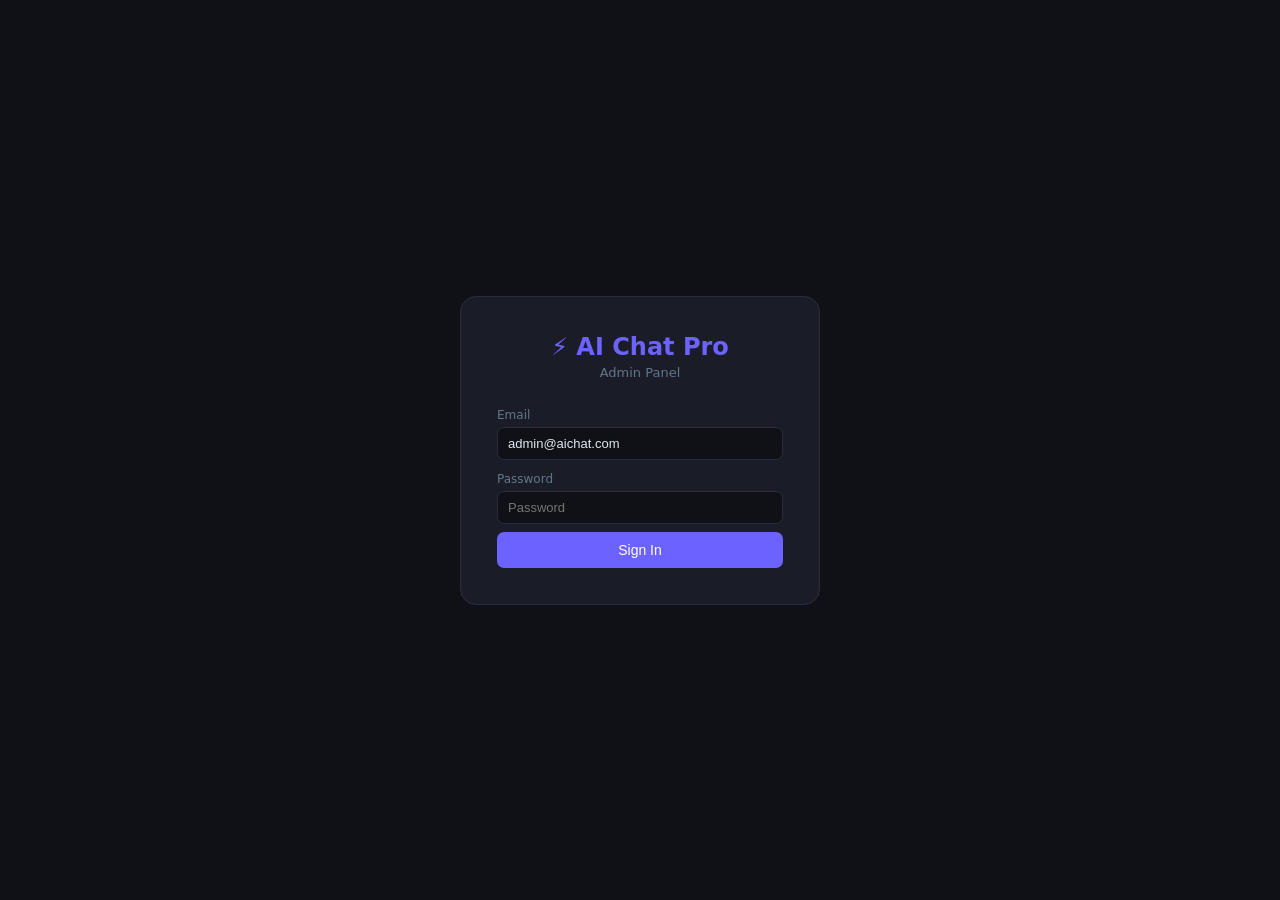
==== admin.html @ b0cb8e97 "Add files via upload" ====
<!DOCTYPE html>
<html lang="en">
<head>
<meta charset="UTF-8">
<meta name="viewport" content="width=device-width, initial-scale=1.0">
<title>Admin Panel — AI Chat Pro</title>
<style>
  *{margin:0;padding:0;box-sizing:border-box}
  :root{
    --bg:#0f1117;--surface:#1a1d27;--border:#2a2d3e;--accent:#6c63ff;
    --accent2:#00d4aa;--text:#e2e8f0;--muted:#64748b;--danger:#ef4444;
    --success:#22c55e;--warn:#f59e0b;
  }
  body{background:var(--bg);color:var(--text);font-family:'Segoe UI',system-ui,sans-serif;min-height:100vh;display:flex}
  /* Sidebar */
  .sidebar{width:220px;background:var(--surface);border-right:1px solid var(--border);display:flex;flex-direction:column;flex-shrink:0;position:fixed;height:100vh;z-index:10}
  .logo{padding:20px 16px;font-size:18px;font-weight:700;color:var(--accent);border-bottom:1px solid var(--border);display:flex;align-items:center;gap:8px}
  .logo span{font-size:22px}
  .nav{flex:1;padding:12px 8px;overflow-y:auto}
  .nav-item{display:flex;align-items:center;gap:10px;padding:10px 12px;border-radius:8px;cursor:pointer;color:var(--muted);transition:.15s;font-size:14px;margin-bottom:2px}
  .nav-item:hover{background:rgba(108,99,255,.12);color:var(--text)}
  .nav-item.active{background:rgba(108,99,255,.2);color:var(--accent)}
  .nav-icon{font-size:18px;width:22px;text-align:center}
  .sidebar-foot{padding:12px 8px;border-top:1px solid var(--border)}
  .admin-badge{display:flex;align-items:center;gap:8px;padding:8px 12px;font-size:13px;color:var(--muted)}
  .dot{width:8px;height:8px;background:var(--success);border-radius:50%}
  /* Main */
  .main{margin-left:220px;flex:1;padding:28px;overflow-y:auto;min-height:100vh}
  .page{display:none}
  .page.active{display:block}
  h1{font-size:22px;font-weight:700;margin-bottom:4px}
  .subtitle{color:var(--muted);font-size:14px;margin-bottom:24px}
  /* Stats cards */
  .stats-grid{display:grid;grid-template-columns:repeat(4,1fr);gap:16px;margin-bottom:28px}
  .stat-card{background:var(--surface);border:1px solid var(--border);border-radius:12px;padding:20px}
  .stat-label{font-size:12px;color:var(--muted);text-transform:uppercase;letter-spacing:.05em;margin-bottom:8px}
  .stat-value{font-size:28px;font-weight:700}
  .stat-sub{font-size:12px;color:var(--muted);margin-top:4px}
  .stat-card.blue .stat-value{color:#60a5fa}
  .stat-card.green .stat-value{color:var(--success)}
  .stat-card.purple .stat-value{color:var(--accent)}
  .stat-card.orange .stat-value{color:var(--warn)}
  /* Table */
  .card{background:var(--surface);border:1px solid var(--border);border-radius:12px;overflow:hidden;margin-bottom:20px}
  .card-header{padding:16px 20px;border-bottom:1px solid var(--border);display:flex;justify-content:space-between;align-items:center}
  .card-title{font-size:15px;font-weight:600}
  table{width:100%;border-collapse:collapse}
  th{padding:10px 16px;text-align:left;font-size:12px;color:var(--muted);text-transform:uppercase;letter-spacing:.05em;border-bottom:1px solid var(--border);background:rgba(255,255,255,.02)}
  td{padding:12px 16px;font-size:13px;border-bottom:1px solid rgba(255,255,255,.04)}
  tr:last-child td{border-bottom:none}
  tr:hover td{background:rgba(255,255,255,.02)}
  /* Badges */
  .badge{display:inline-block;padding:2px 8px;border-radius:20px;font-size:11px;font-weight:600}
  .badge-basic{background:rgba(100,116,139,.2);color:#94a3b8}
  .badge-pro{background:rgba(96,165,250,.15);color:#60a5fa}
  .badge-enterprise{background:rgba(108,99,255,.2);color:#a78bfa}
  .badge-active{background:rgba(34,197,94,.15);color:var(--success)}
  .badge-suspended{background:rgba(239,68,68,.15);color:var(--danger)}
  .badge-admin{background:rgba(245,158,11,.15);color:var(--warn)}
  /* Buttons */
  .btn{padding:7px 14px;border-radius:7px;border:none;cursor:pointer;font-size:13px;font-weight:500;transition:.15s}
  .btn-primary{background:var(--accent);color:#fff}
  .btn-primary:hover{background:#5a52d5}
  .btn-danger{background:rgba(239,68,68,.15);color:var(--danger);border:1px solid rgba(239,68,68,.3)}
  .btn-danger:hover{background:rgba(239,68,68,.25)}
  .btn-sm{padding:4px 10px;font-size:12px}
  .btn-ghost{background:rgba(255,255,255,.06);color:var(--text);border:1px solid var(--border)}
  .btn-ghost:hover{background:rgba(255,255,255,.1)}
  /* Token bar */
  .token-bar{width:100px;height:6px;background:var(--border);border-radius:3px;overflow:hidden;display:inline-block;vertical-align:middle}
  .token-fill{height:100%;border-radius:3px;background:var(--accent)}
  /* Modal */
  .modal-overlay{position:fixed;inset:0;background:rgba(0,0,0,.6);z-index:100;display:none;align-items:center;justify-content:center}
  .modal-overlay.open{display:flex}
  .modal{background:var(--surface);border:1px solid var(--border);border-radius:14px;width:460px;max-width:95vw;padding:24px}
  .modal h2{font-size:17px;font-weight:700;margin-bottom:20px}
  .form-grid{display:grid;grid-template-columns:1fr 1fr;gap:12px}
  .form-grid.full{grid-template-columns:1fr}
  label{display:block;font-size:12px;color:var(--muted);margin-bottom:5px}
  input,select,textarea{width:100%;background:var(--bg);border:1px solid var(--border);color:var(--text);padding:8px 10px;border-radius:7px;font-size:13px;outline:none}
  input:focus,select:focus,textarea:focus{border-color:var(--accent)}
  textarea{resize:vertical;min-height:80px}
  .modal-foot{display:flex;justify-content:flex-end;gap:8px;margin-top:20px}
  /* Search */
  .search-bar{display:flex;gap:8px;margin-bottom:16px}
  .search-bar input{flex:1}
  /* Settings */
  .settings-grid{display:grid;gap:16px}
  .setting-row{background:var(--surface);border:1px solid var(--border);border-radius:10px;padding:16px 20px;display:flex;align-items:center;justify-content:space-between;gap:16px}
  .setting-info .label{font-size:14px;font-weight:500}
  .setting-info .desc{font-size:12px;color:var(--muted);margin-top:2px}
  .setting-row input,.setting-row select{width:200px}
  /* Chart */
  .chart-bars{display:flex;align-items:flex-end;gap:4px;height:80px;padding:0 4px}
  .bar-wrap{flex:1;display:flex;flex-direction:column;align-items:center;gap:4px}
  .bar{width:100%;background:var(--accent);border-radius:3px 3px 0 0;opacity:.8;transition:.3s;min-height:2px}
  .bar-label{font-size:9px;color:var(--muted)}
  /* Loading */
  .spinner{width:18px;height:18px;border:2px solid var(--border);border-top-color:var(--accent);border-radius:50%;animation:spin .6s linear infinite;display:inline-block}
  @keyframes spin{to{transform:rotate(360deg)}}
  .loading-row td{text-align:center;padding:32px;color:var(--muted)}
  /* Toast */
  #toast{position:fixed;bottom:20px;right:20px;padding:12px 20px;border-radius:8px;font-size:13px;z-index:200;transform:translateY(60px);opacity:0;transition:.3s;pointer-events:none}
  #toast.show{transform:translateY(0);opacity:1}
  #toast.success{background:#166534;border:1px solid var(--success);color:#86efac}
  #toast.error{background:#7f1d1d;border:1px solid var(--danger);color:#fca5a5}
  /* Login */
  .login-wrap{display:flex;align-items:center;justify-content:center;min-height:100vh;width:100%}
  .login-box{background:var(--surface);border:1px solid var(--border);border-radius:16px;padding:36px;width:360px}
  .login-logo{font-size:24px;font-weight:800;color:var(--accent);text-align:center;margin-bottom:4px}
  .login-sub{text-align:center;color:var(--muted);font-size:13px;margin-bottom:28px}
  .login-box .btn-primary{width:100%;padding:10px;font-size:14px;margin-top:8px}
  .err-msg{color:var(--danger);font-size:13px;text-align:center;margin-top:10px;display:none}
  .plan-pills{display:flex;gap:6px}
  .plan-pill{padding:3px 10px;border-radius:20px;border:1px solid var(--border);font-size:11px;cursor:pointer;color:var(--muted)}
  .plan-pill.active{border-color:var(--accent);color:var(--accent);background:rgba(108,99,255,.1)}
</style>
</head>
<body>

<!-- LOGIN -->
<div id="loginPage" class="login-wrap">
  <div class="login-box">
    <div class="login-logo">⚡ AI Chat Pro</div>
    <div class="login-sub">Admin Panel</div>
    <div>
      <label>Email</label>
      <input id="loginEmail" type="email" value="admin@aichat.com" placeholder="admin@aichat.com">
    </div>
    <div style="margin-top:12px">
      <label>Password</label>
      <input id="loginPass" type="password" placeholder="Password">
    </div>
    <button class="btn btn-primary" onclick="doLogin()">Sign In</button>
    <div id="loginErr" class="err-msg"></div>
  </div>
</div>

<!-- ADMIN SHELL (hidden until login) -->
<div id="adminShell" style="display:none;width:100%">
  <div class="sidebar">
    <div class="logo"><span>⚡</span> AI Chat Pro</div>
    <div class="nav">
      <div class="nav-item active" onclick="goto('dash')"><span class="nav-icon">📊</span> Dashboard</div>
      <div class="nav-item" onclick="goto('users')"><span class="nav-icon">👥</span> Users</div>
      <div class="nav-item" onclick="goto('usage')"><span class="nav-icon">📈</span> Usage</div>
      <div class="nav-item" onclick="goto('settings')"><span class="nav-icon">⚙️</span> Settings</div>
    </div>
    <div class="sidebar-foot">
      <div class="admin-badge"><div class="dot"></div> <span id="adminName">Admin</span></div>
      <div class="nav-item" onclick="logout()" style="margin-top:4px"><span class="nav-icon">🚪</span> Logout</div>
    </div>
  </div>

  <div class="main">

    <!-- DASHBOARD -->
    <div id="dashPage" class="page active">
      <h1>Dashboard</h1>
      <div class="subtitle">System overview</div>
      <div class="stats-grid">
        <div class="stat-card blue"><div class="stat-label">Total Users</div><div class="stat-value" id="statUsers">—</div><div class="stat-sub">Registered accounts</div></div>
        <div class="stat-card green"><div class="stat-label">Total Requests</div><div class="stat-value" id="statReqs">—</div><div class="stat-sub">All time</div></div>
        <div class="stat-card purple"><div class="stat-label">Tokens Used</div><div class="stat-value" id="statTokens">—</div><div class="stat-sub">All time total</div></div>
        <div class="stat-card orange"><div class="stat-label">Today</div><div class="stat-value" id="statToday">—</div><div class="stat-sub">Requests today</div></div>
      </div>
      <div style="display:grid;grid-template-columns:2fr 1fr;gap:16px">
        <div class="card">
          <div class="card-header"><div class="card-title">Daily Requests (14 days)</div></div>
          <div style="padding:16px 20px 8px">
            <div id="chartBars" class="chart-bars"></div>
          </div>
        </div>
        <div class="card">
          <div class="card-header"><div class="card-title">Plans</div></div>
          <div style="padding:16px 20px" id="plansBreakdown"></div>
        </div>
      </div>
    </div>

    <!-- USERS -->
    <div id="usersPage" class="page">
      <h1>Users</h1>
      <div class="subtitle">Manage all registered users</div>
      <div class="search-bar">
        <input id="userSearch" placeholder="Search by name or email…" oninput="filterUsers()">
        <button class="btn btn-primary" onclick="openAddUser()">+ Add User</button>
      </div>
      <div class="card">
        <table>
          <thead><tr><th>Name</th><th>Email</th><th>Plan</th><th>Tokens</th><th>Status</th><th>Joined</th><th>Actions</th></tr></thead>
          <tbody id="usersTable"><tr class="loading-row"><td colspan="7"><div class="spinner"></div></td></tr></tbody>
        </table>
      </div>
    </div>

    <!-- USAGE -->
    <div id="usagePage" class="page">
      <h1>Usage Analytics</h1>
      <div class="subtitle">Token consumption & activity</div>
      <div class="stats-grid" style="grid-template-columns:repeat(3,1fr)">
        <div class="stat-card blue"><div class="stat-label">7-Day Requests</div><div class="stat-value" id="u7Reqs">—</div></div>
        <div class="stat-card purple"><div class="stat-label">7-Day Tokens</div><div class="stat-value" id="u7Tokens">—</div></div>
        <div class="stat-card green"><div class="stat-label">Active Users (7d)</div><div class="stat-value" id="u7Users">—</div></div>
      </div>
      <div class="card">
        <div class="card-header"><div class="card-title">Top Users by Token Usage</div></div>
        <table>
          <thead><tr><th>Name</th><th>Email</th><th>Plan</th><th>Tokens Used (7d)</th><th>Requests</th></tr></thead>
          <tbody id="topUsersTable"><tr class="loading-row"><td colspan="5"><div class="spinner"></div></td></tr></tbody>
        </table>
      </div>
    </div>

    <!-- SETTINGS -->
    <div id="settingsPage" class="page">
      <h1>Settings</h1>
      <div class="subtitle">Configure AI & platform settings</div>
      <div id="settingsForm" class="settings-grid"></div>
      <div style="margin-top:20px;display:flex;justify-content:flex-end">
        <button class="btn btn-primary" onclick="saveSettings()">Save Settings</button>
      </div>
    </div>

  </div>
</div>

<!-- USER MODAL -->
<div class="modal-overlay" id="userModal">
  <div class="modal">
    <h2 id="modalTitle">Add User</h2>
    <div class="form-grid">
      <div><label>Name</label><input id="uName" placeholder="Full name"></div>
      <div><label>Email</label><input id="uEmail" type="email" placeholder="email@example.com"></div>
      <div><label>Password</label><input id="uPass" type="password" placeholder="Leave blank to keep"></div>
      <div><label>Plan</label>
        <select id="uPlan">
          <option value="basic">Basic (5M tokens)</option>
          <option value="pro">Pro (20M tokens)</option>
          <option value="enterprise">Enterprise (100M tokens)</option>
        </select>
      </div>
      <div><label>Tokens (custom)</label><input id="uTokens" type="number" placeholder="Leave blank = plan default"></div>
      <div><label>Status</label>
        <select id="uStatus">
          <option value="active">Active</option>
          <option value="suspended">Suspended</option>
        </select>
      </div>
    </div>
    <div class="modal-foot">
      <button class="btn btn-ghost" onclick="closeModal()">Cancel</button>
      <button class="btn btn-primary" onclick="saveUser()">Save</button>
    </div>
  </div>
</div>

<div id="toast"></div>

<script>
// ── Config ──────────────────────────────────────────────────
// Change this to your deployed worker URL
const API = localStorage.getItem('workerUrl') || 'https://aichat-worker.YOUR_SUBDOMAIN.workers.dev';
let TOKEN = localStorage.getItem('adminToken') || '';
let allUsers = [];
let editingId = null;
let settingsData = {};

// ── Init ────────────────────────────────────────────────────
(async () => {
  if (TOKEN) {
    try {
      const r = await apiFetch('/api/auth/me');
      if (r.role !== 'admin') throw new Error('not admin');
      document.getElementById('adminName').textContent = r.name;
      showAdmin();
      loadDash();
    } catch { TOKEN = ''; localStorage.removeItem('adminToken'); }
  }
})();

function showAdmin() {
  document.getElementById('loginPage').style.display = 'none';
  document.getElementById('adminShell').style.display = 'flex';
}

// ── API helper ───────────────────────────────────────────────
async function apiFetch(path, opts = {}) {
  const url = API + path;
  const headers = { 'Content-Type': 'application/json' };
  if (TOKEN) headers['Authorization'] = 'Bearer ' + TOKEN;
  const r = await fetch(url, { ...opts, headers: { ...headers, ...(opts.headers || {}) } });
  const data = await r.json();
  if (!r.ok) throw new Error(data.error || 'Error');
  return data;
}

// ── Login ────────────────────────────────────────────────────
async function doLogin() {
  const email = document.getElementById('loginEmail').value;
  const pass = document.getElementById('loginPass').value;
  const errEl = document.getElementById('loginErr');
  errEl.style.display = 'none';
  try {
    // Check if worker URL needs to be set
    const workerUrl = prompt('Enter your Worker URL (e.g. https://aichat-worker.xyz.workers.dev):', API);
    if (workerUrl) { localStorage.setItem('workerUrl', workerUrl); location.reload(); return; }
    const d = await apiFetch('/api/auth/login', { method: 'POST', body: JSON.stringify({ email, password: pass }) });
    if (d.user.role !== 'admin') { errEl.textContent = 'Not an admin account'; errEl.style.display = 'block'; return; }
    TOKEN = d.token;
    localStorage.setItem('adminToken', TOKEN);
    document.getElementById('adminName').textContent = d.user.name;
    showAdmin();
    loadDash();
  } catch (e) { errEl.textContent = e.message; errEl.style.display = 'block'; }
}

function logout() {
  TOKEN = ''; localStorage.removeItem('adminToken');
  document.getElementById('adminShell').style.display = 'none';
  document.getElementById('loginPage').style.display = 'flex';
}

// ── Navigation ───────────────────────────────────────────────
function goto(page) {
  document.querySelectorAll('.page').forEach(p => p.classList.remove('active'));
  document.querySelectorAll('.nav-item').forEach(n => n.classList.remove('active'));
  document.getElementById(page + 'Page').classList.add('active');
  event.currentTarget.classList.add('active');
  if (page === 'dash') loadDash();
  if (page === 'users') loadUsers();
  if (page === 'usage') loadUsage();
  if (page === 'settings') loadSettings();
}

// ── Dashboard ────────────────────────────────────────────────
async function loadDash() {
  try {
    const s = await apiFetch('/api/admin/stats');
    document.getElementById('statUsers').textContent = fmt(s.totalUsers);
    document.getElementById('statReqs').textContent = fmt(s.totalRequests);
    document.getElementById('statTokens').textContent = fmtM(s.totalTokens);
    document.getElementById('statToday').textContent = fmt(s.todayRequests);

    // Chart
    const bars = document.getElementById('chartBars');
    const daily = s.daily || [];
    const max = Math.max(...daily.map(d => d.requests), 1);
    bars.innerHTML = daily.slice(-14).map(d => {
      const h = Math.max(4, Math.round((d.requests / max) * 76));
      const label = d.date.slice(5);
      return `<div class="bar-wrap"><div class="bar" style="height:${h}px" title="${d.requests} req"></div><div class="bar-label">${label}</div></div>`;
    }).join('');

    // Plans
    const pb = document.getElementById('plansBreakdown');
    pb.innerHTML = (s.plans || []).map(p => `
      <div style="display:flex;justify-content:space-between;align-items:center;padding:8px 0;border-bottom:1px solid var(--border)">
        <span class="badge badge-${p.plan}">${p.plan}</span>
        <span style="font-weight:600">${p.count} users</span>
      </div>`).join('');
  } catch (e) { toast('Failed to load stats: ' + e.message, 'error'); }
}

// ── Users ────────────────────────────────────────────────────
async function loadUsers() {
  document.getElementById('usersTable').innerHTML = '<tr class="loading-row"><td colspan="7"><div class="spinner"></div></td></tr>';
  try {
    allUsers = await apiFetch('/api/admin/users');
    renderUsers(allUsers);
  } catch (e) { toast('Failed to load users', 'error'); }
}

function renderUsers(users) {
  const tb = document.getElementById('usersTable');
  if (!users.length) { tb.innerHTML = '<tr class="loading-row"><td colspan="7">No users found</td></tr>'; return; }
  tb.innerHTML = users.map(u => {
    const pct = u.max_tokens > 0 ? Math.round((u.tokens / u.max_tokens) * 100) : 0;
    return `<tr>
      <td><strong>${esc(u.name)}</strong></td>
      <td style="color:var(--muted)">${esc(u.email)}</td>
      <td><span class="badge badge-${u.plan}">${u.plan}</span></td>
      <td>
        <div class="token-bar"><div class="token-fill" style="width:${pct}%"></div></div>
        <span style="margin-left:6px;color:var(--muted);font-size:11px">${fmtM(u.tokens)}</span>
      </td>
      <td>
        <span class="badge badge-${u.status}">${u.status}</span>
        ${u.role === 'admin' ? '<span class="badge badge-admin" style="margin-left:4px">admin</span>' : ''}
      </td>
      <td style="color:var(--muted)">${u.created_at ? u.created_at.slice(0,10) : '—'}</td>
      <td>
        <button class="btn btn-sm btn-ghost" onclick='openEditUser(${JSON.stringify(u)})'>Edit</button>
        <button class="btn btn-sm btn-danger" style="margin-left:4px" onclick="deleteUser('${u.id}','${esc(u.name)}')">Del</button>
      </td>
    </tr>`;
  }).join('');
}

function filterUsers() {
  const q = document.getElementById('userSearch').value.toLowerCase();
  renderUsers(allUsers.filter(u => u.name.toLowerCase().includes(q) || u.email.toLowerCase().includes(q)));
}

function openAddUser() {
  editingId = null;
  document.getElementById('modalTitle').textContent = 'Add User';
  ['uName','uEmail','uPass','uTokens'].forEach(id => document.getElementById(id).value = '');
  document.getElementById('uPlan').value = 'basic';
  document.getElementById('uStatus').value = 'active';
  document.getElementById('userModal').classList.add('open');
}

function openEditUser(u) {
  editingId = u.id;
  document.getElementById('modalTitle').textContent = 'Edit User';
  document.getElementById('uName').value = u.name;
  document.getElementById('uEmail').value = u.email;
  document.getElementById('uPass').value = '';
  document.getElementById('uPlan').value = u.plan;
  document.getElementById('uTokens').value = u.tokens;
  document.getElementById('uStatus').value = u.status;
  document.getElementById('userModal').classList.add('open');
}

function closeModal() { document.getElementById('userModal').classList.remove('open'); }

async function saveUser() {
  const body = {
    name: document.getElementById('uName').value,
    email: document.getElementById('uEmail').value,
    plan: document.getElementById('uPlan').value,
    status: document.getElementById('uStatus').value,
  };
  const tokens = document.getElementById('uTokens').value;
  if (tokens) body.tokens = parseInt(tokens);
  const pass = document.getElementById('uPass').value;
  if (pass) body.password = pass;

  try {
    if (editingId) {
      await apiFetch('/api/admin/users/' + editingId, { method: 'PUT', body: JSON.stringify(body) });
      toast('User updated', 'success');
    } else {
      if (!pass) { toast('Password required for new user', 'error'); return; }
      await apiFetch('/api/admin/users', { method: 'POST', body: JSON.stringify(body) });
      toast('User created', 'success');
    }
    closeModal();
    loadUsers();
  } catch (e) { toast(e.message, 'error'); }
}

async function deleteUser(id, name) {
  if (!confirm(`Delete user "${name}"? This cannot be undone.`)) return;
  try {
    await apiFetch('/api/admin/users/' + id, { method: 'DELETE' });
    toast('User deleted', 'success');
    loadUsers();
  } catch (e) { toast(e.message, 'error'); }
}

// ── Usage ────────────────────────────────────────────────────
async function loadUsage() {
  try {
    const users = await apiFetch('/api/admin/users');
    // Fetch each user's usage (7 days) from the usage route isn't admin-facing, so compute from users list
    // Instead use stats for summary
    const s = await apiFetch('/api/admin/stats');
    const daily7 = (s.daily || []).slice(-7);
    const reqs7 = daily7.reduce((a, d) => a + d.requests, 0);
    const tok7 = daily7.reduce((a, d) => a + (d.tokens || 0), 0);
    document.getElementById('u7Reqs').textContent = fmt(reqs7);
    document.getElementById('u7Tokens').textContent = fmtM(tok7);
    // Active users = users with recent last_login
    const sevenDaysAgo = new Date(Date.now() - 7 * 86400000).toISOString().slice(0,10);
    const active = users.filter(u => u.last_login && u.last_login.slice(0,10) >= sevenDaysAgo);
    document.getElementById('u7Users').textContent = active.length;

    // Top users by tokens consumed = lowest remaining
    const sorted = [...users].sort((a, b) => (a.max_tokens - a.tokens) - (b.max_tokens - b.tokens) > 0 ? -1 : 1);
    const tb = document.getElementById('topUsersTable');
    tb.innerHTML = sorted.slice(0, 20).map(u => {
      const used = u.max_tokens - u.tokens;
      return `<tr>
        <td><strong>${esc(u.name)}</strong></td>
        <td style="color:var(--muted)">${esc(u.email)}</td>
        <td><span class="badge badge-${u.plan}">${u.plan}</span></td>
        <td>${fmtM(Math.max(0, used))}</td>
        <td>—</td>
      </tr>`;
    }).join('');
  } catch (e) { toast('Failed to load usage: ' + e.message, 'error'); }
}

// ── Settings ──────────────────────────────────────────────────
const SETTING_META = {
  system_prompt: { label: 'System Prompt', desc: 'Default AI personality', type: 'textarea' },
  basic_tokens: { label: 'Basic Plan Tokens', desc: 'Token limit for basic users', type: 'number' },
  pro_tokens: { label: 'Pro Plan Tokens', desc: 'Token limit for pro users', type: 'number' },
  enterprise_tokens: { label: 'Enterprise Plan Tokens', desc: 'Token limit for enterprise', type: 'number' },
  premium_multiplier: { label: 'Premium Model Multiplier', desc: 'Token cost multiplier for premium models', type: 'number' },
  premium_models: { label: 'Premium Models', desc: 'Comma-separated model IDs (cost x multiplier)', type: 'text' },
  site_name: { label: 'Site Name', desc: 'Display name of the platform', type: 'text' },
};

async function loadSettings() {
  try {
    settingsData = await apiFetch('/api/admin/settings');
    const form = document.getElementById('settingsForm');
    form.innerHTML = Object.entries(SETTING_META).map(([key, meta]) => {
      const val = settingsData[key] || '';
      const input = meta.type === 'textarea'
        ? `<textarea id="s_${key}" rows="3">${esc(val)}</textarea>`
        : `<input id="s_${key}" type="${meta.type}" value="${esc(val)}">`;
      return `<div class="setting-row">
        <div class="setting-info"><div class="label">${meta.label}</div><div class="desc">${meta.desc}</div></div>
        <div style="min-width:240px">${input}</div>
      </div>`;
    }).join('');
    // Worker URL setting
    form.innerHTML += `<div class="setting-row">
      <div class="setting-info"><div class="label">Worker URL</div><div class="desc">Your deployed worker endpoint (local only)</div></div>
      <div style="min-width:240px"><input id="s_workerUrl" type="text" value="${esc(localStorage.getItem('workerUrl') || '')}"></div>
    </div>`;
  } catch (e) { toast('Failed to load settings', 'error'); }
}

async function saveSettings() {
  const data = {};
  Object.keys(SETTING_META).forEach(key => {
    const el = document.getElementById('s_' + key);
    if (el) data[key] = el.value;
  });
  const workerEl = document.getElementById('s_workerUrl');
  if (workerEl && workerEl.value) { localStorage.setItem('workerUrl', workerEl.value); }
  try {
    await apiFetch('/api/admin/settings', { method: 'POST', body: JSON.stringify(data) });
    toast('Settings saved!', 'success');
  } catch (e) { toast(e.message, 'error'); }
}

// ── Helpers ───────────────────────────────────────────────────
function fmt(n) { return Number(n || 0).toLocaleString(); }
function fmtM(n) {
  n = Number(n || 0);
  if (n >= 1e9) return (n / 1e9).toFixed(1) + 'B';
  if (n >= 1e6) return (n / 1e6).toFixed(1) + 'M';
  if (n >= 1e3) return (n / 1e3).toFixed(0) + 'K';
  return String(n);
}
function esc(s) { return String(s || '').replace(/&/g,'&amp;').replace(/</g,'&lt;').replace(/>/g,'&gt;').replace(/"/g,'&quot;'); }

function toast(msg, type = 'success') {
  const el = document.getElementById('toast');
  el.textContent = msg;
  el.className = 'show ' + type;
  setTimeout(() => el.className = '', 3000);
}

// Enter key on login
document.addEventListener('keydown', e => {
  if (e.key === 'Enter' && document.getElementById('loginPage').style.display !== 'none') doLogin();
});
</script>
</body>
</html>
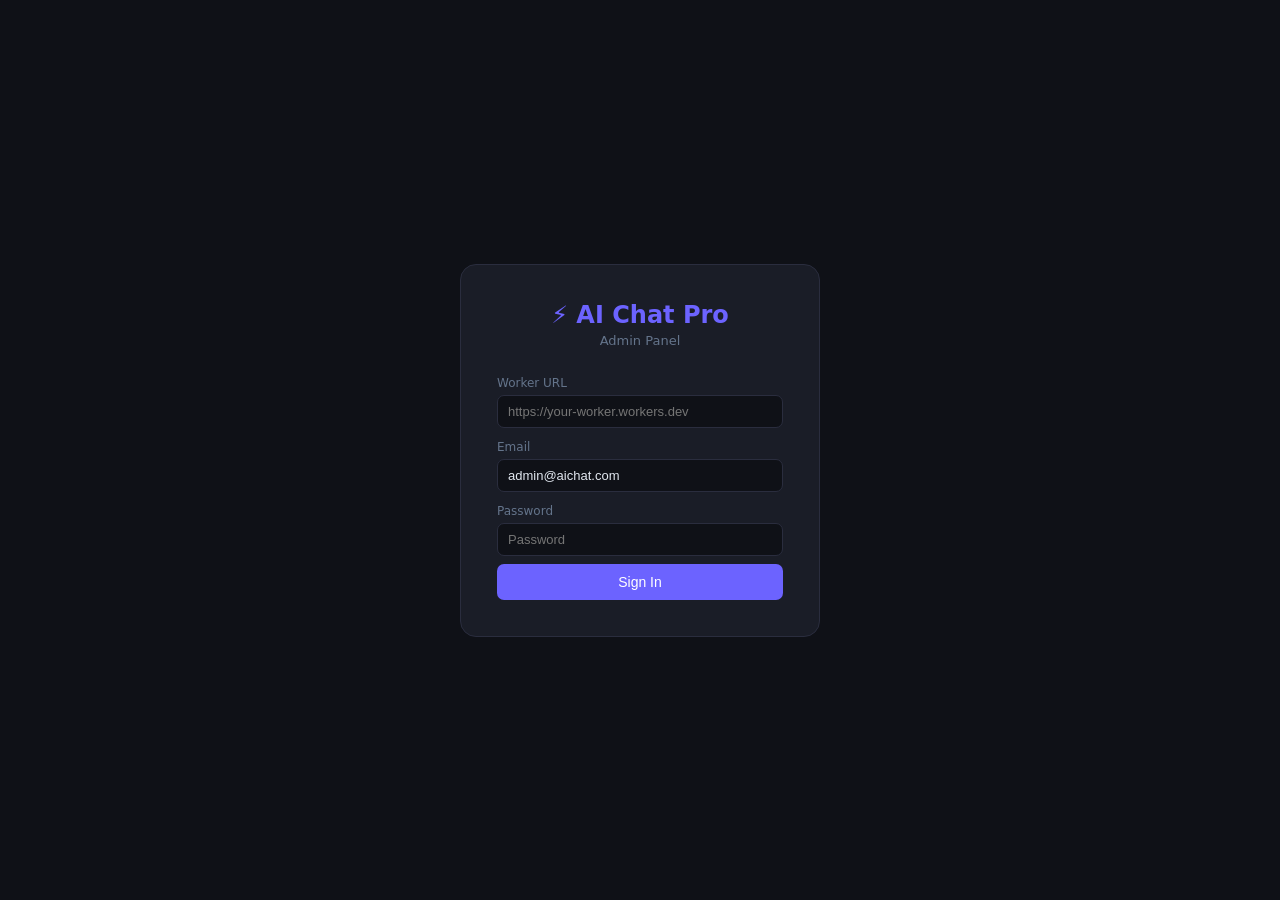
==== commit dd3afa86: "Update admin.html" ====
--- a/admin.html
+++ b/admin.html
@@ -124,6 +124,10 @@
     <div class="login-logo">⚡ AI Chat Pro</div>
     <div class="login-sub">Admin Panel</div>
     <div>
+      <label>Worker URL</label>
+      <input id="loginWorkerUrl" type="text" placeholder="https://your-worker.workers.dev">
+    </div>
+    <div style="margin-top:12px">
       <label>Email</label>
       <input id="loginEmail" type="email" value="admin@aichat.com" placeholder="admin@aichat.com">
     </div>
@@ -268,6 +272,8 @@
 
 // ── Init ────────────────────────────────────────────────────
 (async () => {
+  const savedUrl = localStorage.getItem('workerUrl') || '';
+  if (savedUrl) document.getElementById('loginWorkerUrl').value = savedUrl;
   if (TOKEN) {
     try {
       const r = await apiFetch('/api/auth/me');
@@ -286,7 +292,8 @@
 
 // ── API helper ───────────────────────────────────────────────
 async function apiFetch(path, opts = {}) {
-  const url = API + path;
+  const base = localStorage.getItem('workerUrl') || '';
+  const url = base + path;
   const headers = { 'Content-Type': 'application/json' };
   if (TOKEN) headers['Authorization'] = 'Bearer ' + TOKEN;
   const r = await fetch(url, { ...opts, headers: { ...headers, ...(opts.headers || {}) } });
@@ -297,14 +304,14 @@
 
 // ── Login ────────────────────────────────────────────────────
 async function doLogin() {
+  const workerUrl = document.getElementById('loginWorkerUrl').value.trim().replace(/\/$/, '');
   const email = document.getElementById('loginEmail').value;
   const pass = document.getElementById('loginPass').value;
   const errEl = document.getElementById('loginErr');
   errEl.style.display = 'none';
-  try {
-    // Check if worker URL needs to be set
-    const workerUrl = prompt('Enter your Worker URL (e.g. https://aichat-worker.xyz.workers.dev):', API);
-    if (workerUrl) { localStorage.setItem('workerUrl', workerUrl); location.reload(); return; }
+  if (!workerUrl) { errEl.textContent = 'Enter your Worker URL'; errEl.style.display = 'block'; return; }
+  localStorage.setItem('workerUrl', workerUrl);
+  try {
     const d = await apiFetch('/api/auth/login', { method: 'POST', body: JSON.stringify({ email, password: pass }) });
     if (d.user.role !== 'admin') { errEl.textContent = 'Not an admin account'; errEl.style.display = 'block'; return; }
     TOKEN = d.token;
@@ -565,3 +572,4 @@
 </script>
 </body>
 </html>
+
